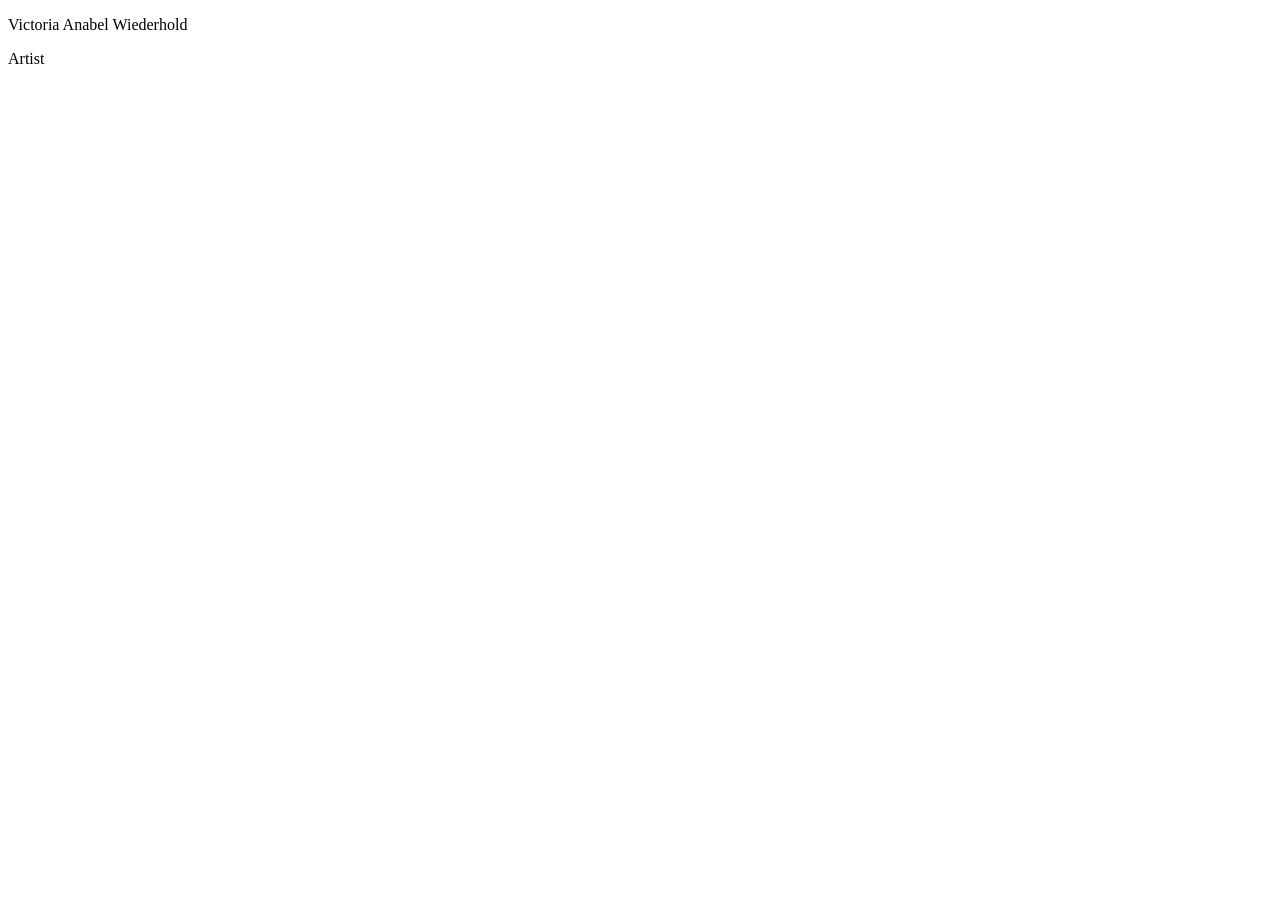
==== index.html @ e59c6580 "first" ====
<!DOCTYPE html>
<html lang="en">
<head>
    <meta charset="UTF-8">
    <meta name="viewport" content="width=device-width, initial-scale=1.0">
    <title>Document</title>
</head>
<body>
    <p> Victoria Anabel Wiederhold </p>
    <p> Artist</p>
    
</body>
</html>
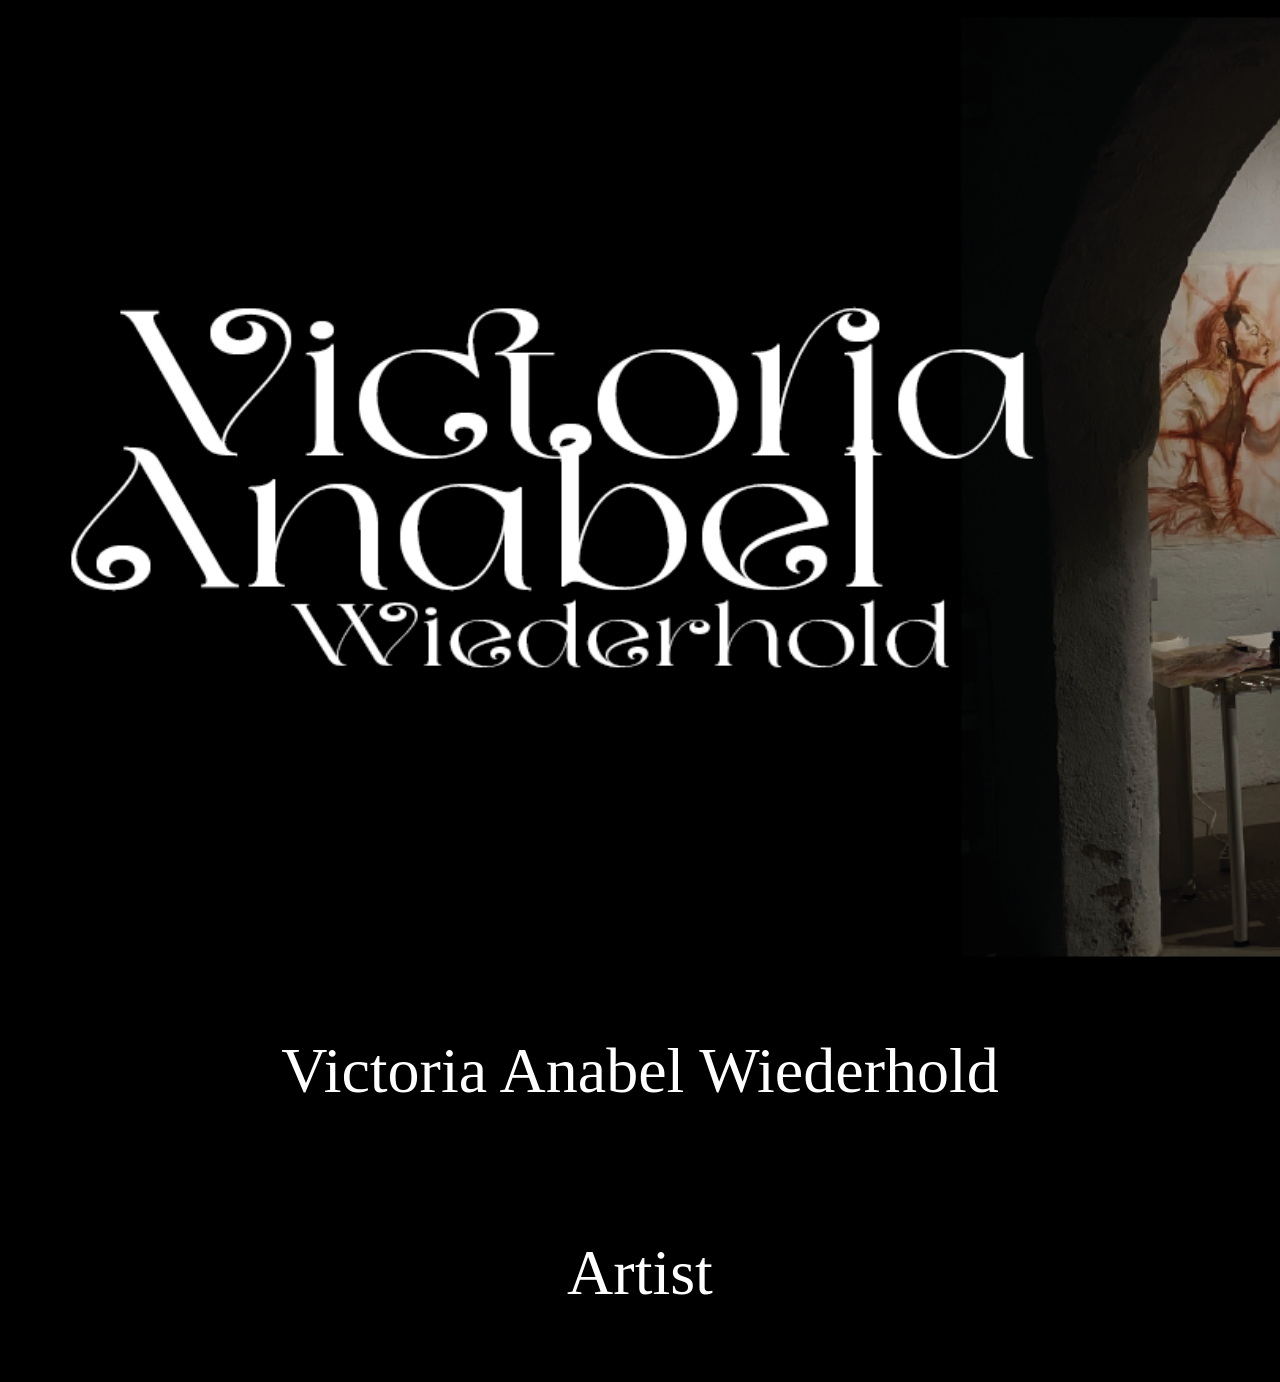
==== commit bacd03cd: "Schrift" ====
--- a/index.html
+++ b/index.html
@@ -4,10 +4,20 @@
     <meta charset="UTF-8">
     <meta name="viewport" content="width=device-width, initial-scale=1.0">
     <title>Document</title>
+    <link rel="stylesheet" href="./style.css">
+
 </head>
 <body>
-    <p> Victoria Anabel Wiederhold </p>
-    <p> Artist</p>
+<img id="Visitenkarte" src="./work/Visitenkarte Bild.png" alt="Visitenkarte">
+
+<div id="name"> 
+        <p> Victoria Anabel Wiederhold </p>
+        
+</div>
+   <div id="artist"><p> Artist </p>
+</div>
+
+
     
 </body>
 </html>
--- a/style.css
+++ b/style.css
@@ -0,0 +1,43 @@
+p{
+    color: rgb(255, 255, 255);
+    font-size: 5vw;
+    font-family: 'Times New Roman', Times, serif;
+}
+
+body{
+    background-color: black;
+}
+
+#name{
+    display:flex;
+    justify-content: center;
+}
+
+#artist{
+    display:flex;
+    justify-content: center;
+}
+
+#Visitenkarte{
+    width: 185vb;
+}
+@font-face{
+
+    font-family: Ruritania;
+    src: url(./fonts/Ruritania-Outline.ttf)
+}
+
+@font-face{
+    font-family: Fleur;
+    src: url(./fonts/FleurDeLeah-Regular.ttf);
+}
+
+@font-face{
+    font-family: kingjola;
+    src: url(./fonts/kingjola.ttf)
+}
+
+@font-face{
+    font-family: Rubens;
+    src: url(./fonts/Rubens\ Regular.ttf)
+}
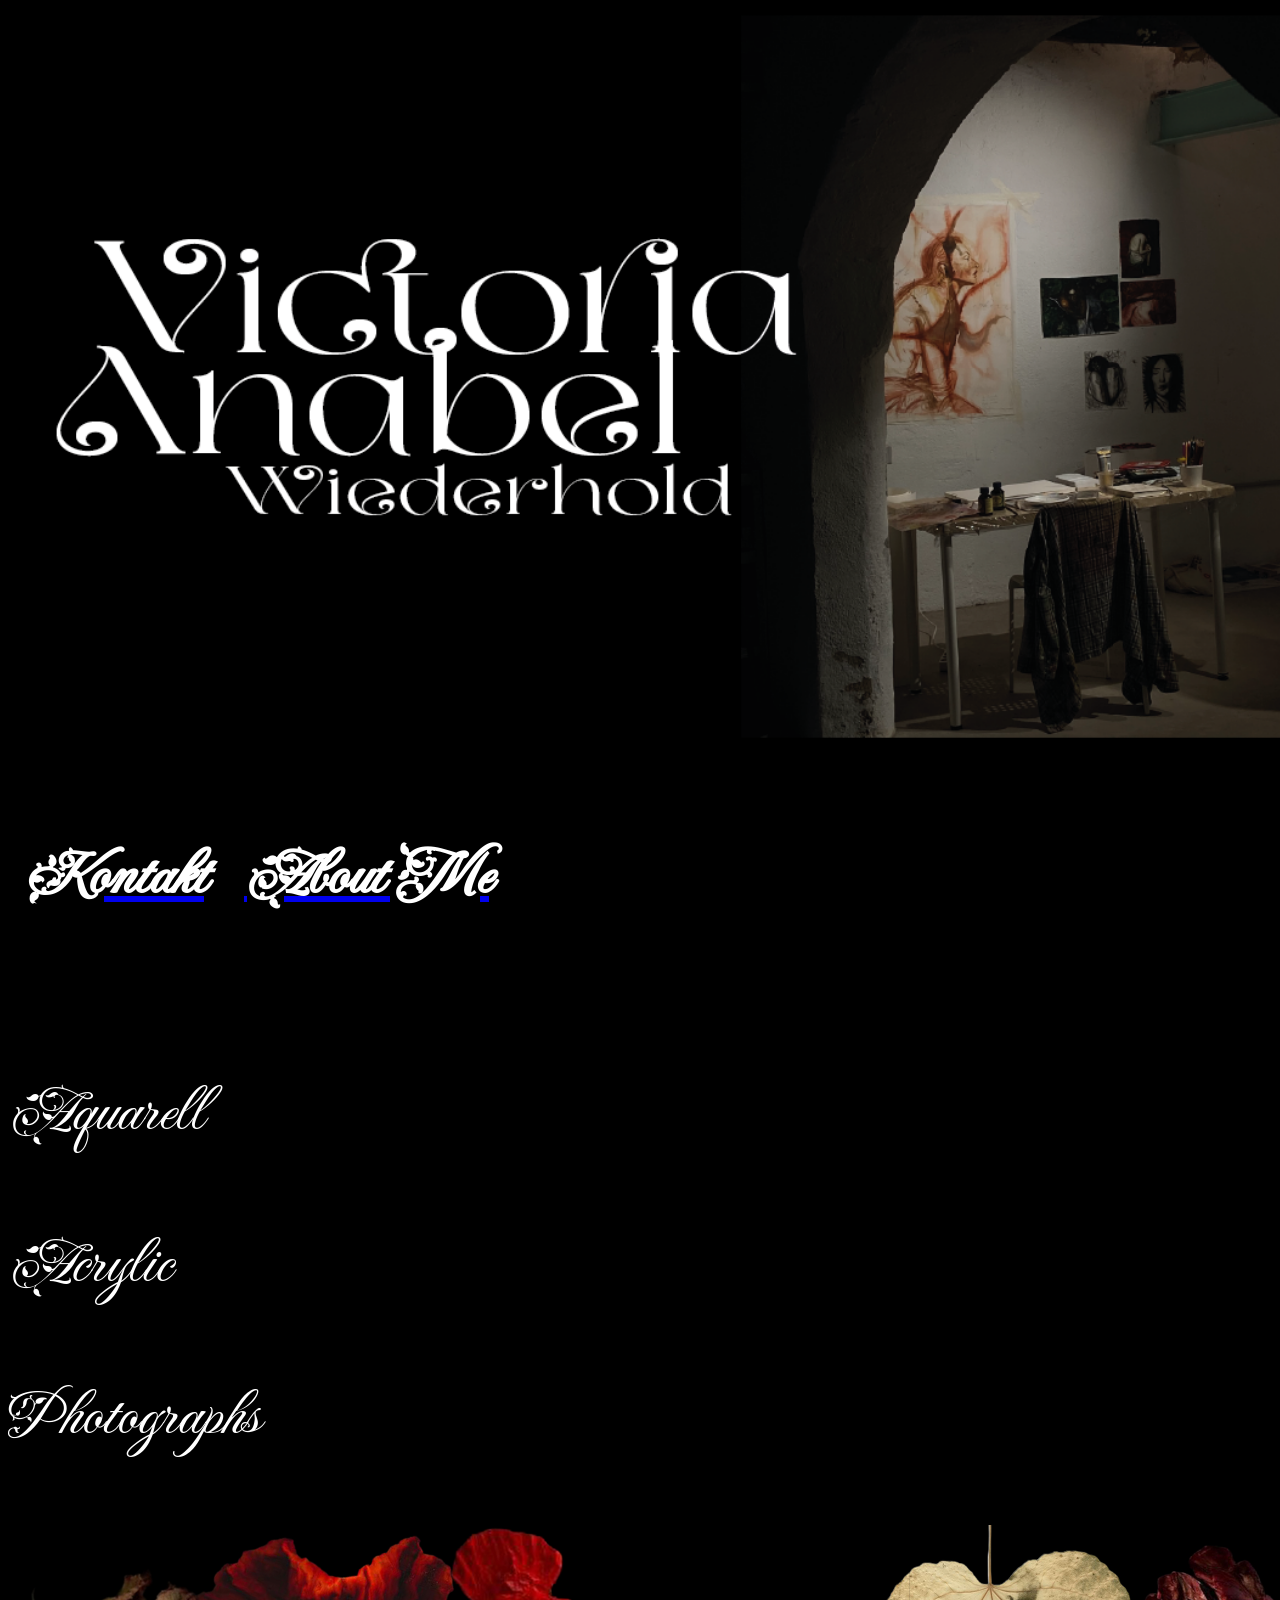
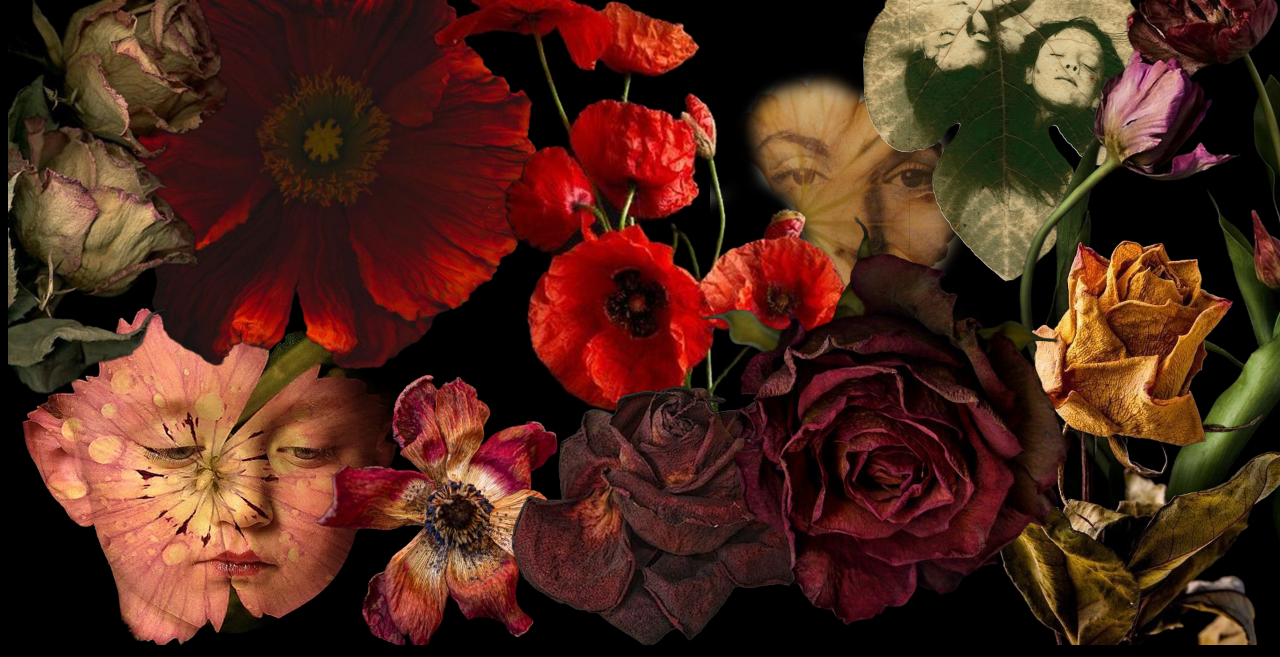
==== commit 7fa1844d: "spacing" ====
--- a/index.html
+++ b/index.html
@@ -9,15 +9,36 @@
 </head>
 <body>
 <img id="Visitenkarte" src="./work/Visitenkarte Bild.png" alt="Visitenkarte">
+</div id="info">
+   <table id="table">
+    <th>
+        <a href="contact.html">
+            <p>Kontakt</p>
+        </a>
+    </th>
+    <th>
+        <a href="aboutme.html">
+            <p>About Me</p>
+        </a>
+    </th>
+   </table>
+</div>
 
-<div id="name"> 
-        <p> Victoria Anabel Wiederhold </p>
+<div id="work"> 
+        <p>Aquarell </p>
+        <p>Acrylic</p>
+        <p>Photographs</p>    
+
+
+<img id="Blumen_und_Blätter" src="./work/Blumen_und_Blätter.jpg" alt="Blumen_und_Blätter">
+
         
-</div>
-   <div id="artist"><p> Artist </p>
-</div>
+
 
 
     
 </body>
+
+
+
 </html>
--- a/style.css
+++ b/style.css
@@ -1,7 +1,7 @@
 p{
     color: rgb(255, 255, 255);
     font-size: 5vw;
-    font-family: 'Times New Roman', Times, serif;
+    font-family: Fleur;
 }
 
 body{
@@ -19,8 +19,41 @@
 }
 
 #Visitenkarte{
-    width: 185vb;
+    width: 100vw;
 }
+
+#Blumen_und_Blätter{
+    width: 100vw;
+}
+#info{
+    display: flex;
+    overflow: hidden;
+    align-items: center;
+    justify-content: center;
+}
+
+#table{
+    border-collapse: collapse;
+    border-spacing: 0;
+    display: flex;
+    align-items: center;
+    gap: px;
+    margin: 0;
+    padding: 0;
+
+}
+#table th{
+    padding: 20px;
+    margin: 0;
+}
+
+#work{
+    display: inline-block;
+    align-items: center;
+    justify-content: center;
+}
+
+
 @font-face{
 
     font-family: Ruritania;
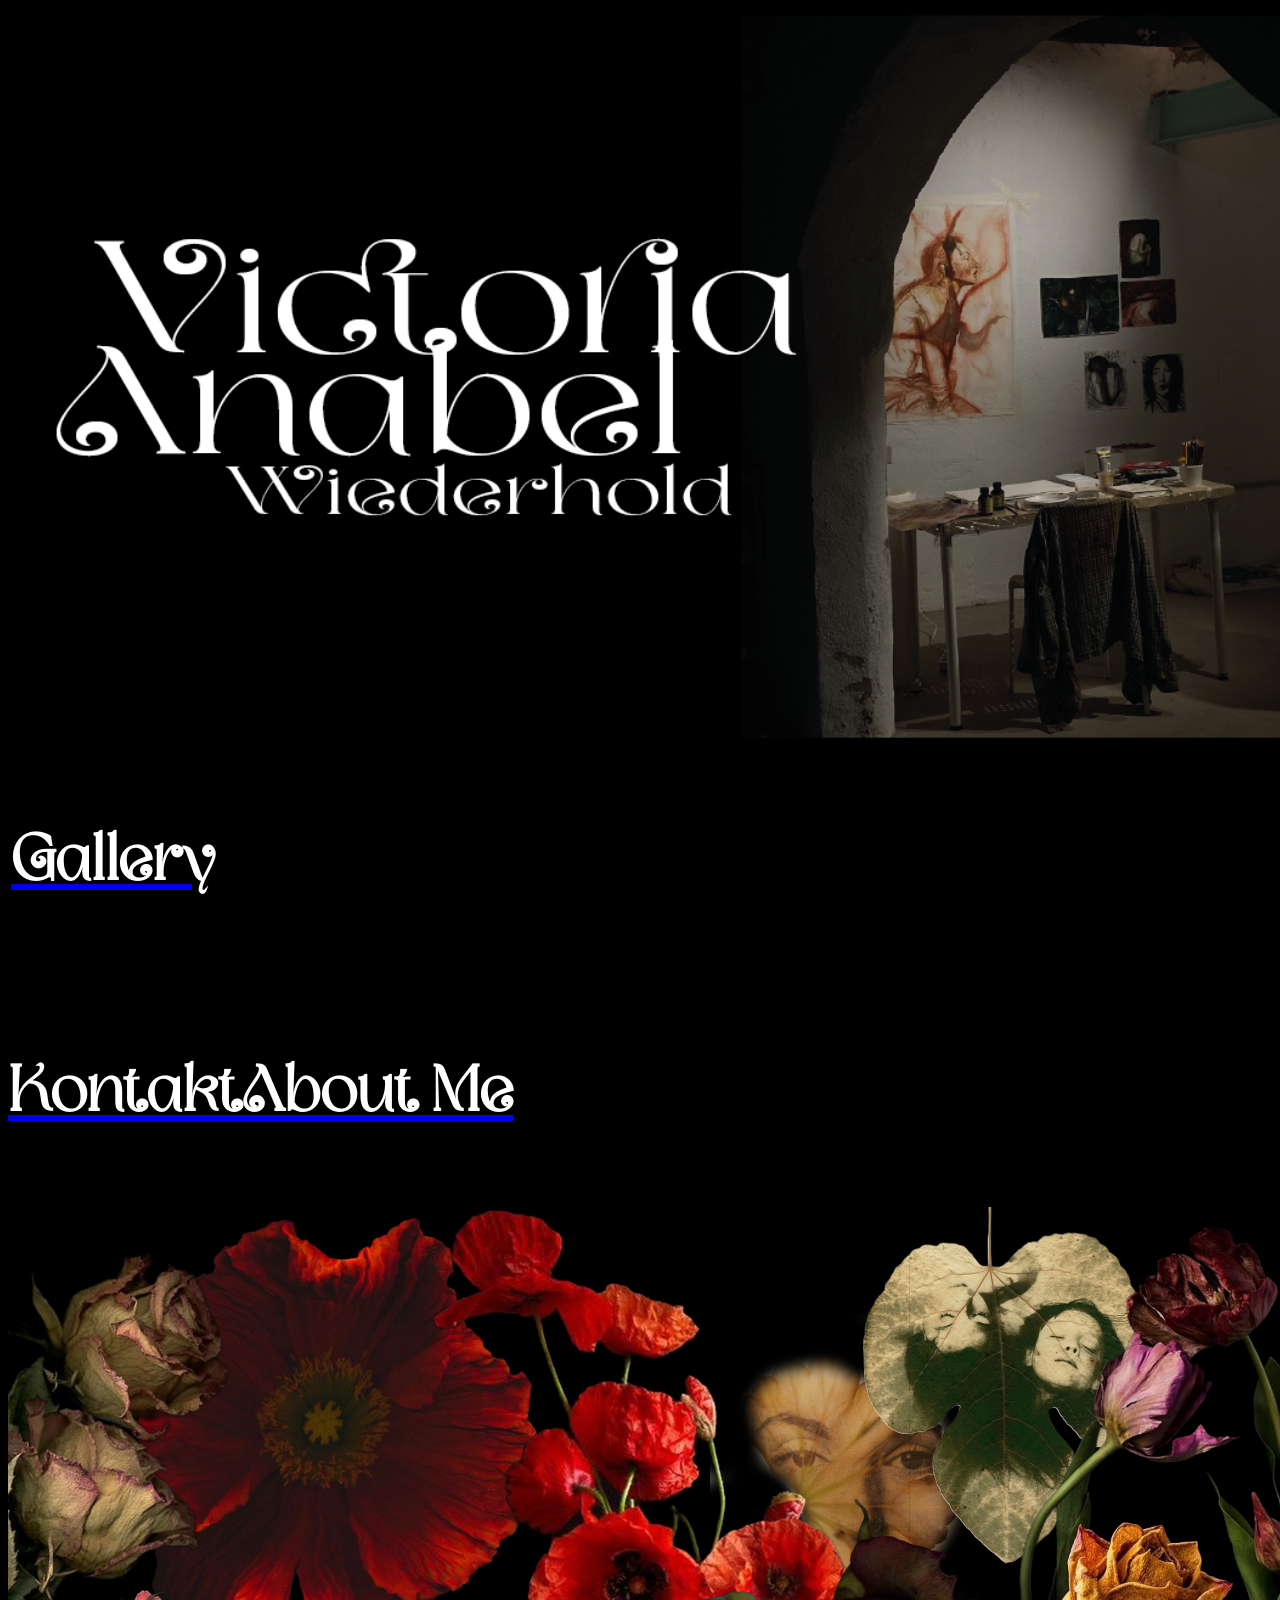
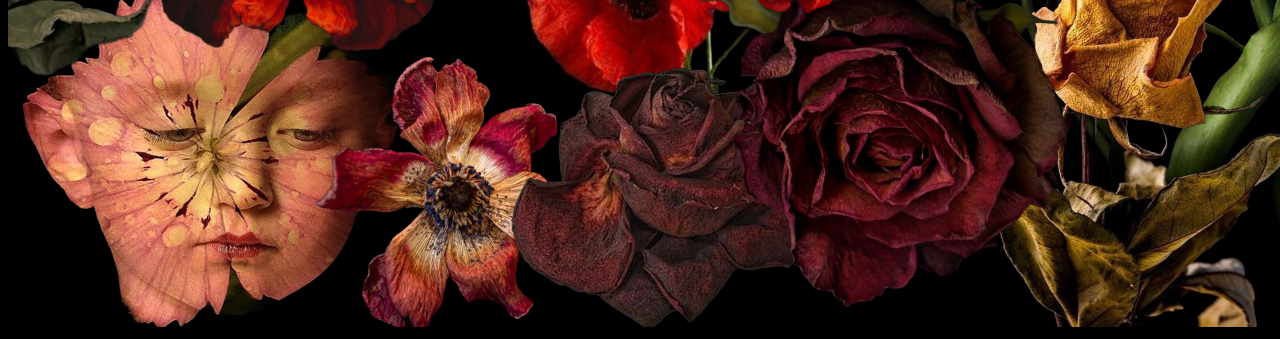
==== commit d1b88974: "gallery anfang" ====
--- a/index.html
+++ b/index.html
@@ -9,6 +9,16 @@
 </head>
 <body>
 <img id="Visitenkarte" src="./work/Visitenkarte Bild.png" alt="Visitenkarte">
+</div id="gallery">
+   <table id="work">
+    <th>
+        <a href="gallery.html">
+            <p>Gallery</p>
+        </a>
+    </th>
+   </table>
+</div>
+
 </div id="info">
    <table id="table">
     <th>
@@ -24,11 +34,11 @@
    </table>
 </div>
 
+
+
+
 <div id="work"> 
-        <p>Aquarell </p>
-        <p>Acrylic</p>
-        <p>Photographs</p>    
-
+        
 
 <img id="Blumen_und_Blätter" src="./work/Blumen_und_Blätter.jpg" alt="Blumen_und_Blätter">
 
--- a/style.css
+++ b/style.css
@@ -1,7 +1,7 @@
 p{
     color: rgb(255, 255, 255);
     font-size: 5vw;
-    font-family: Fleur;
+    font-family: Milven;
 }
 
 body{
@@ -43,8 +43,9 @@
 
 }
 #table th{
-    padding: 20px;
+    padding: 0px;
     margin: 0;
+    justify-content: center;
 }
 
 #work{
@@ -53,6 +54,11 @@
     justify-content: center;
 }
 
+#gallery th{
+    padding: 20px;
+    margin: 0;
+    justify-content: center;
+}
 
 @font-face{
 
@@ -73,4 +79,9 @@
 @font-face{
     font-family: Rubens;
     src: url(./fonts/Rubens\ Regular.ttf)
+}
+
+@font-face{
+    font-family: Milven ;
+    src: url(./fonts/Milven-Regular.otf);
 }
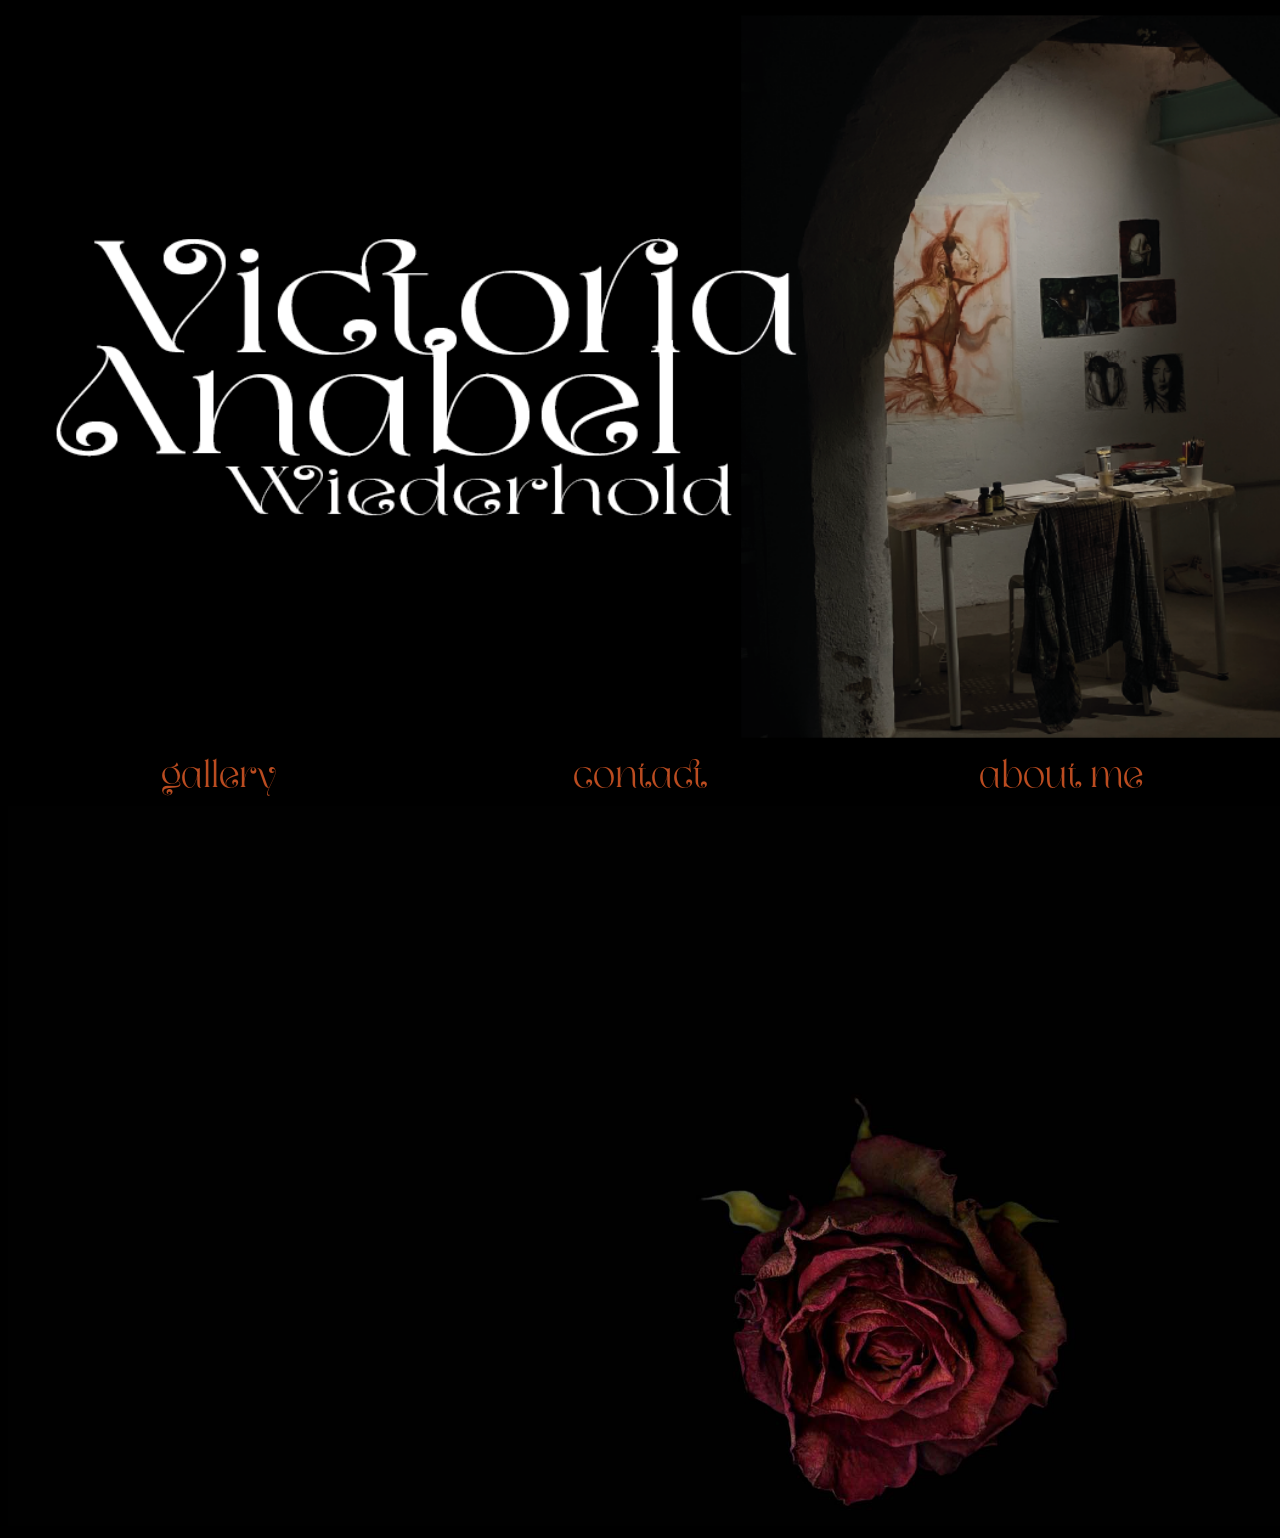
==== commit 77ba52b4: "navigation" ====
--- a/index.html
+++ b/index.html
@@ -8,8 +8,8 @@
 
 </head>
 <body>
-<img id="Visitenkarte" src="./work/Visitenkarte Bild.png" alt="Visitenkarte">
-</div id="gallery">
+<img id="Visitenkarte" src="./work/Visitenkarte Bild.png" alt="Visitenkarte"> 
+<!---</div id="gallery">
    <table id="work">
     <th>
         <a href="gallery.html">
@@ -17,9 +17,19 @@
         </a>
     </th>
    </table>
+</div>--->
+
+<div id="navigation">
+
+    <a class="link" href="./gallery.html">gallery</a>
+        <a class="link" href="./contact.html">contact</a>
+    <a class="link" href="./aboutme.html">about me</a>
+
+
+
 </div>
 
-</div id="info">
+<!--</div id="info">
    <table id="table">
     <th>
         <a href="contact.html">
@@ -32,21 +42,27 @@
         </a>
     </th>
    </table>
-</div>
+</div>-->
 
 
 
 
 <div id="work"> 
         
+<div id="frame_container">
 
-<img id="Blumen_und_Blätter" src="./work/Blumen_und_Blätter.jpg" alt="Blumen_und_Blätter">
 
+        <img id="frame" src="./animation/resources/animation_page/frames/0.jpg" alt="animation frame">
         
+
+    </div>
+
+
+       
 
 
 
-    
+  <script src="./animation/resources/animation_page/animate_frames.js"></script>  
 </body>
 
 
--- a/style.css
+++ b/style.css
@@ -1,3 +1,17 @@
+#navigation{
+    display: flex;
+
+}
+
+.link{
+    width:33vw;
+    font-family: Milven;
+    text-align: center;
+    font-size: 3vw;
+    color: rgb(187, 76, 32);
+    text-decoration: none;
+}
+
 p{
     color: rgb(255, 255, 255);
     font-size: 5vw;
@@ -30,6 +44,9 @@
     overflow: hidden;
     align-items: center;
     justify-content: center;
+}
+#frame{
+    width: 100vw;
 }
 
 #table{
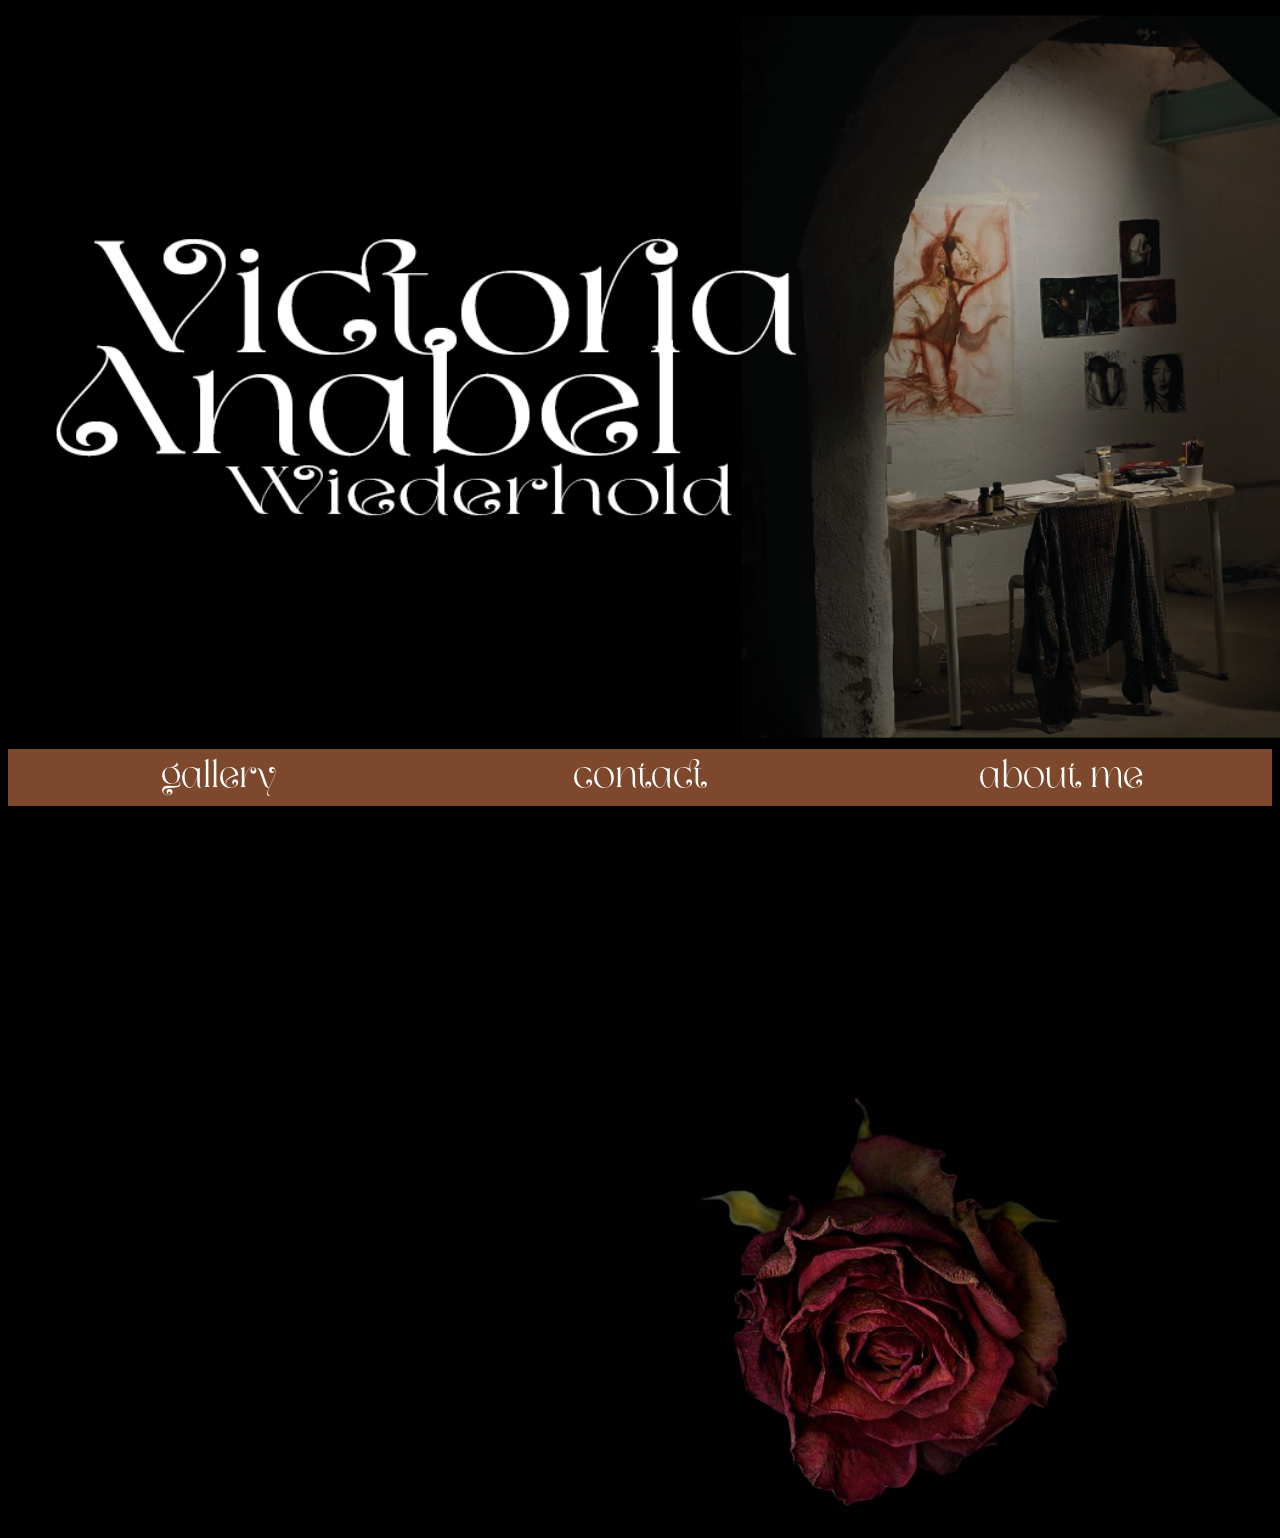
==== commit 56fe4cb4: "Done" ====
--- a/index.html
+++ b/index.html
@@ -9,15 +9,7 @@
 </head>
 <body>
 <img id="Visitenkarte" src="./work/Visitenkarte Bild.png" alt="Visitenkarte"> 
-<!---</div id="gallery">
-   <table id="work">
-    <th>
-        <a href="gallery.html">
-            <p>Gallery</p>
-        </a>
-    </th>
-   </table>
-</div>--->
+
 
 <div id="navigation">
 
@@ -29,20 +21,6 @@
 
 </div>
 
-<!--</div id="info">
-   <table id="table">
-    <th>
-        <a href="contact.html">
-            <p>Kontakt</p>
-        </a>
-    </th>
-    <th>
-        <a href="aboutme.html">
-            <p>About Me</p>
-        </a>
-    </th>
-   </table>
-</div>-->
 
 
 
--- a/style.css
+++ b/style.css
@@ -1,15 +1,25 @@
 #navigation{
     display: flex;
 
+
 }
+
 
 .link{
     width:33vw;
     font-family: Milven;
+    font-weight: normal;
     text-align: center;
     font-size: 3vw;
-    color: rgb(187, 76, 32);
+    color: rgb(255, 255, 255);
     text-decoration: none;
+    background-color: rgb(125, 72, 44);
+    transition: all 0.3s ease;
+}
+.link:hover {
+    background-color: rgb(150,90,55);
+    transform: scale(1.05);
+    letter-spacing: 0.1vw;
 }
 
 p{
